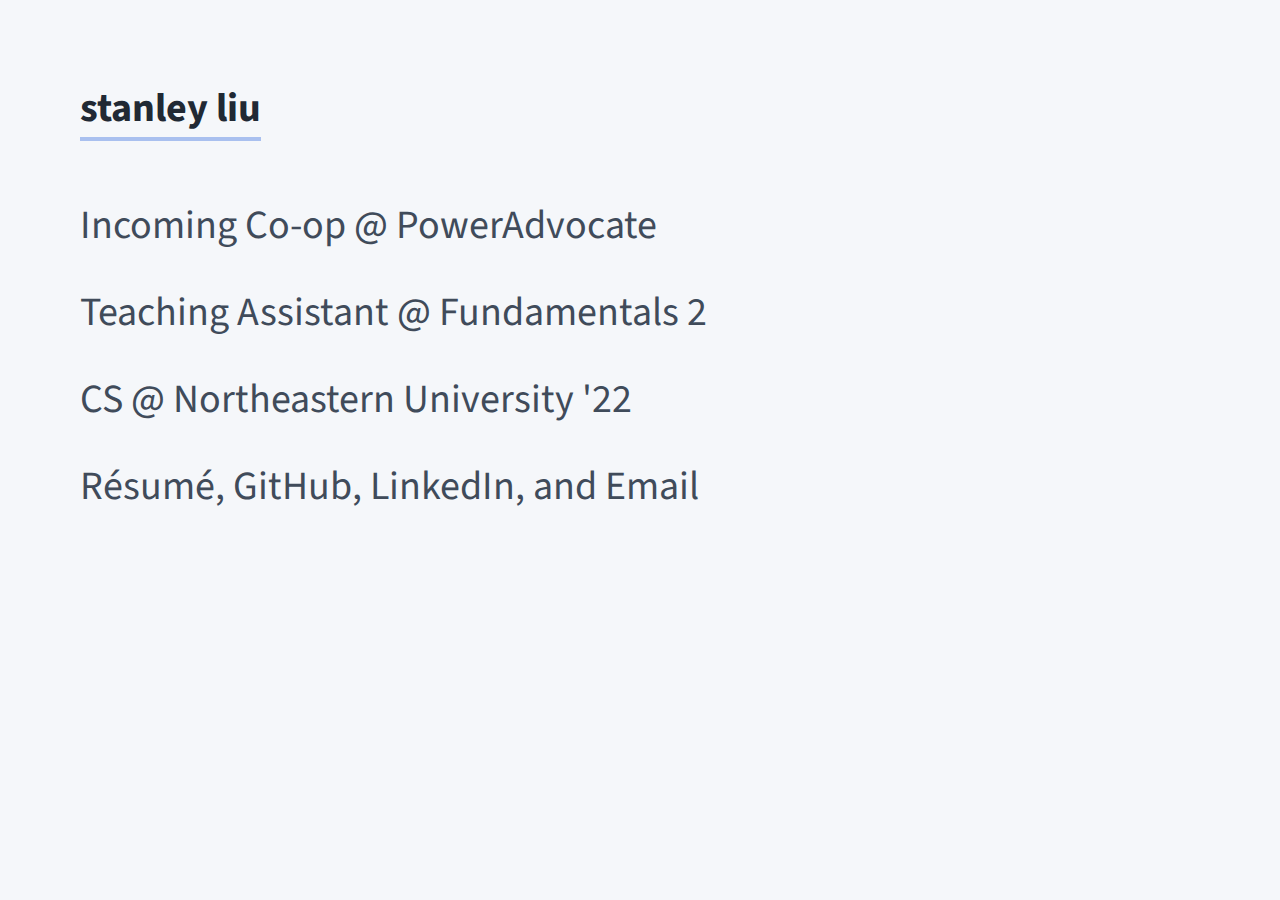
==== index.html @ 91a4332e "placeholder site" ====
<!DOCTYPE html>
<html>
  <head>
    <meta charset="UTF-8" />
    <title>stanley liu</title>
    <link rel="stylesheet" type="text/css" href="styles.css">
    <link href="https://fonts.googleapis.com/css2?family=Source+Sans+Pro:ital,wght@0,300;0,400;0,600;0,700;0,900;1,300;1,400;1,600;1,700;1,900&display=swap" rel="stylesheet">   
  </head>
  <body>
      <h3><span class="highlight">stanley liu</span></h3>
      <h4>Incoming Co-op @ <a href="https://w3.poweradvocate.com/" target="_blank">PowerAdvocate</a></h4>
      <h4>Teaching Assistant @ <a href="https://course.ccs.neu.edu/cs2510/" target="_blank">Fundamentals 2</a></h4>
      <h4>CS @ <a href="https://northeastern.edu/" target="_blank">Northeastern University</a> '22</h4>
      <h4><a href="https://drive.google.com/file/d/1-FQGBFVMTEYs31WyTeyLufLlQ2G-RQE-/view?usp=sharing" target="_blank">Résumé</a>, <a href="https://github.com/liustanley" target="_blank">GitHub</a>, <a href="https://www.linkedin.com/in/stanleyspliu/" target="_blank">LinkedIn</a>, and <a href="mailto:liu.sta@husky.neu.edu" target="_blank">Email</a></h4>
  </body>
</html>
---- styles.css ----
:root {
  --mainColor: hsl(220, 69%, 80%);
}

body {
  font-family: 'Source Sans Pro', sans-serif;
  display: flex;
  flex-direction: column;
  justify-content: center;
  padding: 72px;
  background-color: #f5f7fa;
}

.highlight {
  border-bottom: 4px solid hsl(220, 69%, 80%);
}

h3 {
  font-size: 40px;
  font-weight: 700;
  margin-top: 0px;
  margin-bottom: 60px;
  color: #212934;
}

h4 {
  font-size: 40px;
  font-weight: 400;
  margin-top: 0px;
  margin-bottom: 30px;
  color: #404b5a;
}

a {
  background:
     linear-gradient(
       to bottom, var(--mainColor) 0%,
       var(--mainColor) 100%
     );
    background-position: 0 100%;
    background-repeat: repeat-x;
    background-size: 0px 0px;
  color: #404b5a;
  text-decoration: none;
  transition: background-size .2s;
}

a:hover {
  background-size: 4px 50px;
}
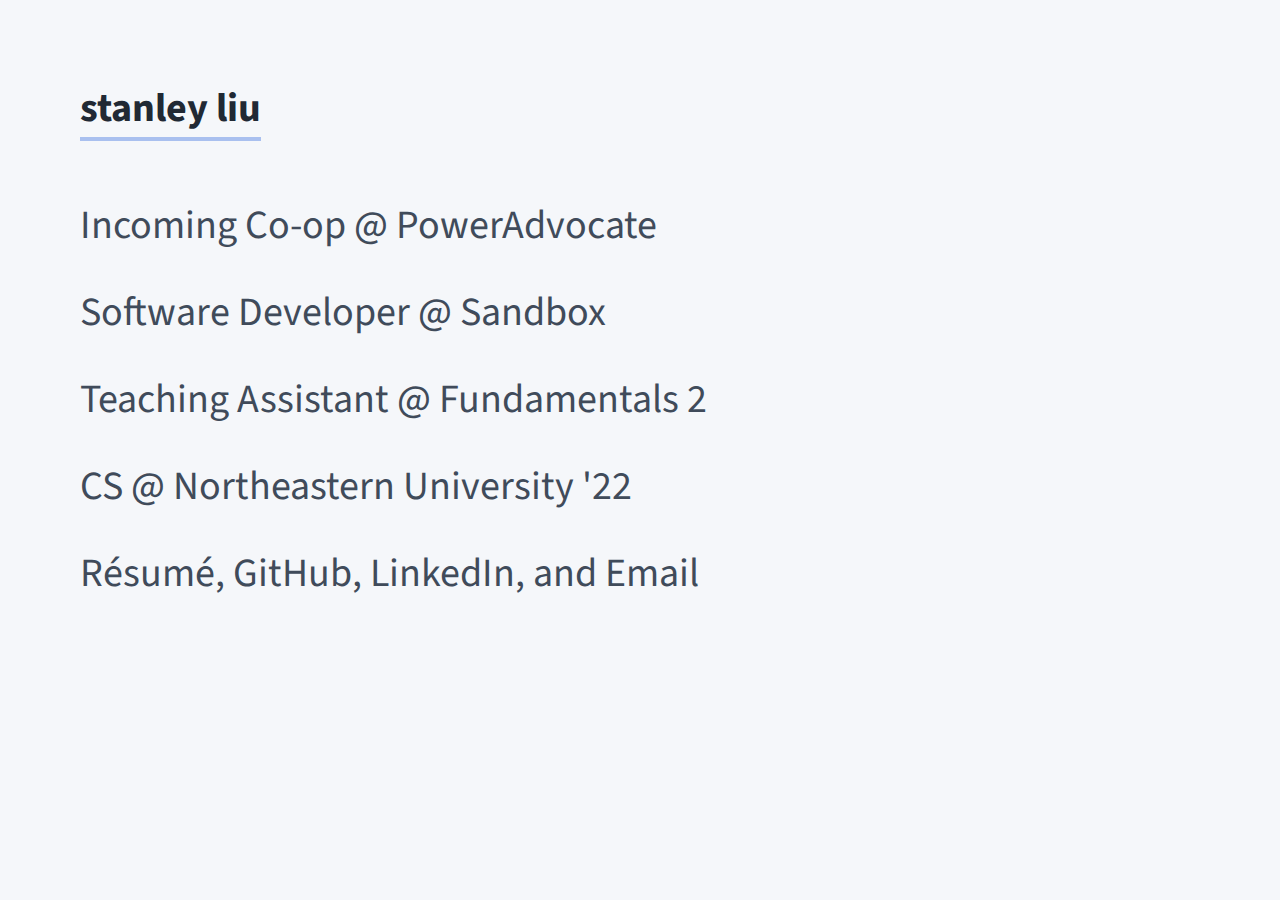
==== commit e6400e55: "added resume and sandbox" ====
--- a/index.html
+++ b/index.html
@@ -9,8 +9,9 @@
   <body>
       <h3><span class="highlight">stanley liu</span></h3>
       <h4>Incoming Co-op @ <a href="https://w3.poweradvocate.com/" target="_blank">PowerAdvocate</a></h4>
+      <h4>Software Developer @ <a href="https://www.sandboxnu.com/" target="_blank">Sandbox</a></h4>
       <h4>Teaching Assistant @ <a href="https://course.ccs.neu.edu/cs2510/" target="_blank">Fundamentals 2</a></h4>
       <h4>CS @ <a href="https://northeastern.edu/" target="_blank">Northeastern University</a> '22</h4>
-      <h4><a href="https://drive.google.com/file/d/1-FQGBFVMTEYs31WyTeyLufLlQ2G-RQE-/view?usp=sharing" target="_blank">Résumé</a>, <a href="https://github.com/liustanley" target="_blank">GitHub</a>, <a href="https://www.linkedin.com/in/stanleyspliu/" target="_blank">LinkedIn</a>, and <a href="mailto:liu.sta@husky.neu.edu" target="_blank">Email</a></h4>
+      <h4><a href="./resume.html">Résumé</a>, <a href="https://github.com/liustanley" target="_blank">GitHub</a>, <a href="https://www.linkedin.com/in/stanleyspliu/" target="_blank">LinkedIn</a>, and <a href="mailto:liu.sta@husky.neu.edu" target="_blank">Email</a></h4>
   </body>
 </html>
